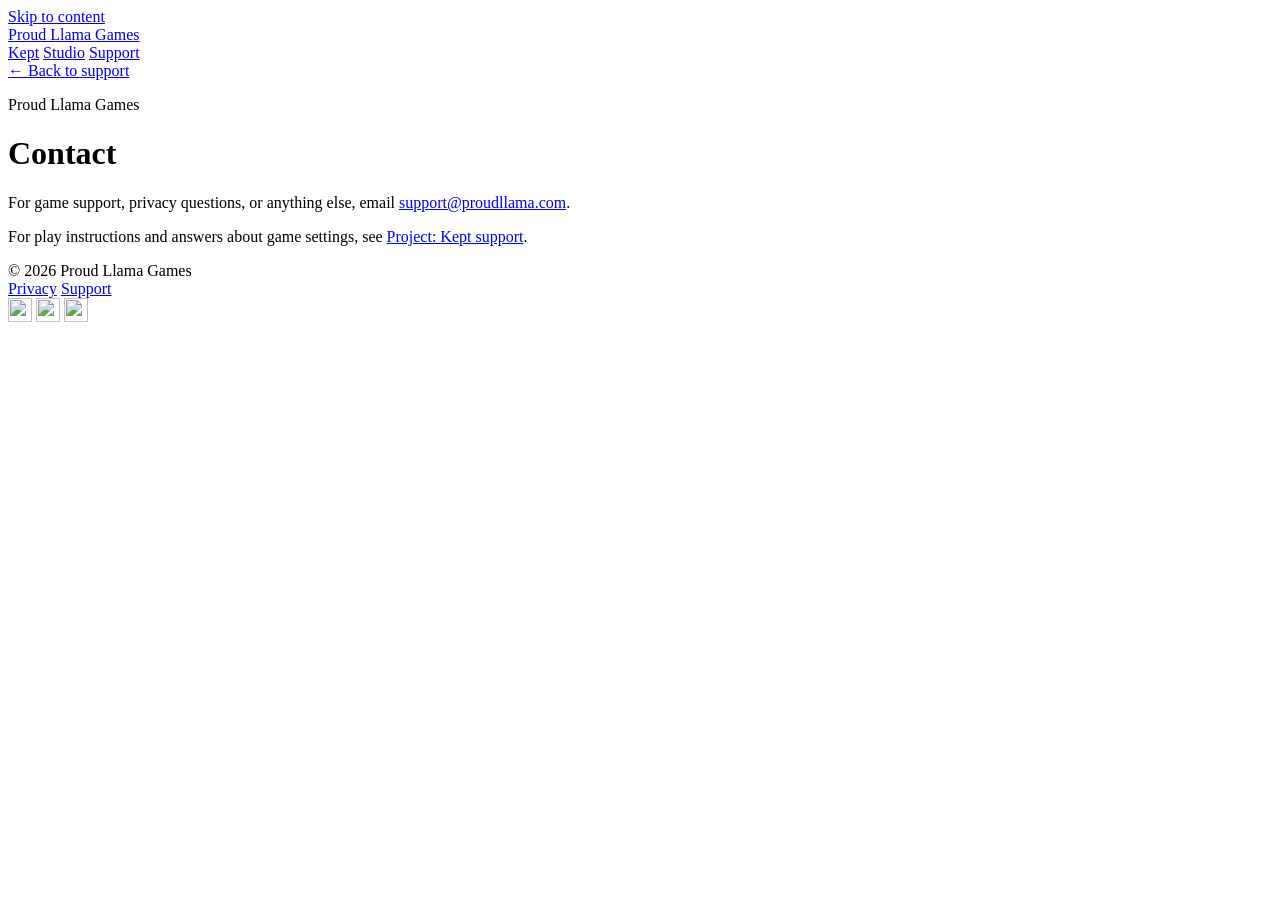
==== docs/contact/index.html @ d93e9f6e "Rename studio to Proud Llama Games" ====
<!doctype html>
<html lang="en">
<head>
  <meta charset="utf-8">
  <meta name="viewport" content="width=device-width, initial-scale=1">
  <meta name="description" content="Contact Proud Llama Games for support and general questions.">
  <title>Contact — Proud Llama Games</title>
  <link rel="icon" type="image/svg+xml" href="../assets/favicon.svg">
  <link rel="stylesheet" href="../styles.css?v=kept-postcard-2">
</head>
<body>
  <a class="skip-link" href="#main">Skip to content</a>
  <header class="site-header">
    <a class="brand" href="../index.html">Proud Llama Games</a>
    <nav class="nav" aria-label="Primary navigation">
      <a href="../kept/index.html">Kept</a>
      <a href="../studio/index.html">Studio</a>
      <a href="../support/index.html">Support</a>
    </nav>
  </header>
  <main id="main" class="utility-page">
    <a class="back" href="../support/index.html">← Back to support</a>
    <p class="eyebrow">Proud Llama Games</p>
    <h1>Contact</h1>
    <p>For game support, privacy questions, or anything else, email <a href="mailto:support@proudllama.com">support@proudllama.com</a>.</p>
    <p>For play instructions and answers about game settings, see <a href="../kept/support/index.html">Project: Kept support</a>.</p>
  </main>
  <footer class="site-footer">
    <span>© 2026 Proud Llama Games</span>
    <div class="footer-links"><nav class="footer-nav" aria-label="Footer navigation">
      <a href="../privacy/index.html">Privacy</a>
      <a href="../support/index.html">Support</a>
    </nav>
    <nav class="social-links" aria-label="Follow us on social media">
      <a href="https://www.instagram.com/doubtfulgames/" aria-label="Proud Llama Games on Instagram" title="Instagram"><img src="../assets/social/instagram.svg" width="24" height="24" alt=""></a>
      <a href="https://bsky.app/profile/doubtfulgames.bsky.social" aria-label="Proud Llama Games on Bluesky" title="Bluesky"><img src="../assets/social/bluesky.svg" width="24" height="24" alt=""></a>
      <a href="https://www.reddit.com/r/ProjectKept/" aria-label="Project: Kept community on Reddit" title="Reddit"><img src="../assets/social/reddit.svg" width="24" height="24" alt=""></a>
    </nav></div>
  </footer>
</body>
</html>
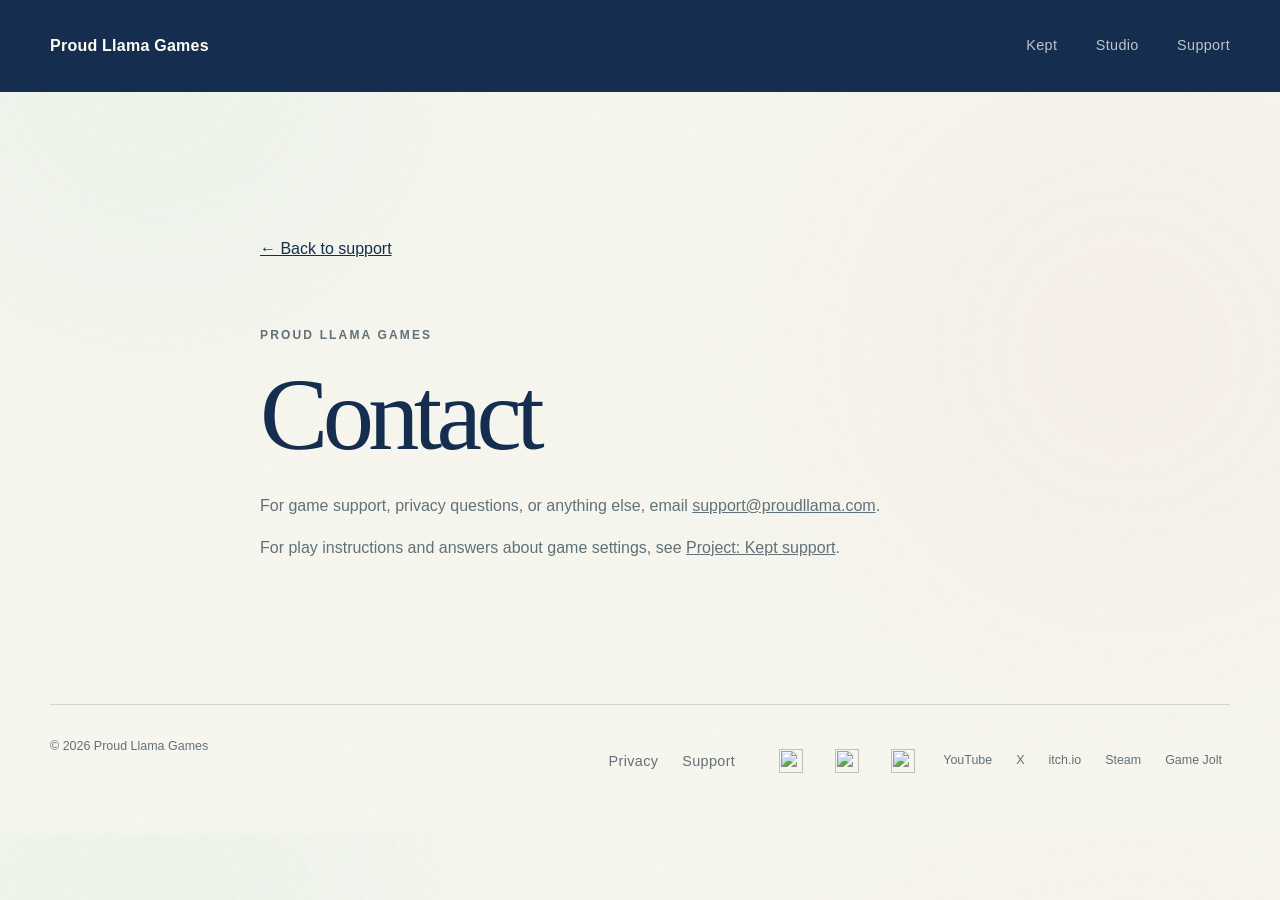
==== commit ca3cac57: "Update Proud Llama Games social links" ====
--- a/docs/contact/index.html
+++ b/docs/contact/index.html
@@ -32,9 +32,14 @@
       <a href="../support/index.html">Support</a>
     </nav>
     <nav class="social-links" aria-label="Follow us on social media">
-      <a href="https://www.instagram.com/doubtfulgames/" aria-label="Proud Llama Games on Instagram" title="Instagram"><img src="../assets/social/instagram.svg" width="24" height="24" alt=""></a>
-      <a href="https://bsky.app/profile/doubtfulgames.bsky.social" aria-label="Proud Llama Games on Bluesky" title="Bluesky"><img src="../assets/social/bluesky.svg" width="24" height="24" alt=""></a>
+      <a href="https://www.instagram.com/proudllamagames/" aria-label="Proud Llama Games on Instagram" title="Instagram"><img src="../assets/social/instagram.svg" width="24" height="24" alt=""></a>
+      <a href="https://bsky.app/profile/proudllamagames.bsky.social" aria-label="Proud Llama Games on Bluesky" title="Bluesky"><img src="../assets/social/bluesky.svg" width="24" height="24" alt=""></a>
       <a href="https://www.reddit.com/r/ProjectKept/" aria-label="Project: Kept community on Reddit" title="Reddit"><img src="../assets/social/reddit.svg" width="24" height="24" alt=""></a>
+      <a class="social-text" href="https://www.youtube.com/@proudllamagames" aria-label="Proud Llama Games on YouTube">YouTube</a>
+      <a class="social-text" href="https://x.com/proudllamagames" aria-label="Proud Llama Games on X">X</a>
+      <a class="social-text" href="https://proudllama.itch.io" aria-label="Proud Llama Games on itch.io">itch.io</a>
+      <a class="social-text" href="https://steamcommunity.com/id/proudllama/" aria-label="Proud Llama Games on Steam">Steam</a>
+      <a class="social-text" href="https://gamejolt.com/@proudllama" aria-label="Proud Llama Games on Game Jolt">Game Jolt</a>
     </nav></div>
   </footer>
 </body>
--- a/docs/styles.css
+++ b/docs/styles.css
@@ -0,0 +1,593 @@
+:root {
+  --paper: #f6f6ee;
+  --paper-bright: #fffef7;
+  --ink: #152d4f;
+  --ink-soft: #617177;
+  --rule: rgba(21, 45, 79, 0.16);
+  --mint: #70ceb0;
+  --coral: #ef7e7a;
+  --ochre: #e6a137;
+  --sky: #73a8de;
+  --shadow: rgba(44, 63, 67, 0.12);
+  --page: min(1180px, calc(100vw - 48px));
+}
+
+* { box-sizing: border-box; }
+
+html { scroll-behavior: smooth; }
+
+body {
+  margin: 0;
+  color: var(--ink);
+  background:
+    radial-gradient(circle at 12% 8%, rgba(112, 206, 176, 0.08), transparent 23rem),
+    radial-gradient(circle at 88% 42%, rgba(239, 126, 122, 0.06), transparent 28rem),
+    var(--paper);
+  font-family: "Avenir Next", Avenir, "Segoe UI", sans-serif;
+  font-size: 1rem;
+  line-height: 1.6;
+  -webkit-font-smoothing: antialiased;
+}
+
+body::before {
+  content: "";
+  position: fixed;
+  inset: 0;
+  pointer-events: none;
+  opacity: 0.23;
+  background-image: url("data:image/svg+xml,%3Csvg viewBox='0 0 180 180' xmlns='http://www.w3.org/2000/svg'%3E%3Cfilter id='n'%3E%3CfeTurbulence type='fractalNoise' baseFrequency='.85' numOctaves='2' stitchTiles='stitch'/%3E%3C/filter%3E%3Crect width='100%25' height='100%25' filter='url(%23n)' opacity='.045'/%3E%3C/svg%3E");
+  z-index: 20;
+}
+
+a { color: inherit; }
+
+img { display: block; max-width: 100%; }
+
+.skip-link {
+  position: fixed;
+  top: 1rem;
+  left: 1rem;
+  z-index: 30;
+  padding: .65rem 1rem;
+  background: var(--ink);
+  color: white;
+  transform: translateY(-180%);
+}
+
+.skip-link:focus { transform: translateY(0); }
+
+.site-header {
+  width: var(--page);
+  margin: 0 auto;
+  min-height: 92px;
+  display: flex;
+  align-items: center;
+  justify-content: space-between;
+  background: var(--ink);
+  box-shadow: 0 0 0 100vmax var(--ink);
+  clip-path: inset(0 -100vmax);
+}
+
+.brand {
+  color: var(--paper-bright);
+  text-decoration: none;
+  font-weight: 650;
+  letter-spacing: .015em;
+}
+
+.nav { display: flex; align-items: center; gap: clamp(1.2rem, 3vw, 2.8rem); }
+
+.nav a, .footer-nav a {
+  color: var(--ink-soft);
+  text-decoration: none;
+  font-size: .9rem;
+  letter-spacing: .025em;
+  transition: color 160ms ease;
+}
+
+.nav a { position: relative; }
+
+.site-header .nav a { color: rgba(255, 254, 247, .72); }
+.site-header .nav a:hover,
+.site-header .nav a:focus-visible,
+.site-header .nav a[aria-current] { color: var(--paper-bright); }
+
+.nav a::after {
+  content: "";
+  position: absolute;
+  width: 5px;
+  height: 5px;
+  left: 50%;
+  bottom: -.55rem;
+  border-radius: 50%;
+  background: var(--coral);
+  opacity: 0;
+  transform: translateX(-50%) scale(.4);
+  transition: opacity 160ms ease, transform 160ms ease;
+}
+
+.nav a:nth-child(1)::after { background: var(--coral); }
+.nav a:nth-child(2)::after { background: var(--mint); }
+.nav a:nth-child(3)::after { background: var(--ochre); }
+
+.nav a:hover, .nav a:focus-visible, .footer-nav a:hover, .footer-nav a:focus-visible { color: var(--ink); }
+.nav a:hover::after, .nav a:focus-visible::after, .nav a[aria-current]::after {
+  opacity: 1;
+  transform: translateX(-50%) scale(1);
+}
+
+main { overflow: hidden; }
+
+.hero {
+  width: var(--page);
+  min-height: calc(100svh - 92px);
+  margin: 0 auto;
+  padding: clamp(5rem, 11vw, 9rem) 0 5rem;
+  display: grid;
+  grid-template-columns: minmax(0, 1fr) minmax(260px, .72fr);
+  gap: clamp(3rem, 8vw, 8rem);
+  align-items: center;
+}
+
+.eyebrow {
+  margin: 0 0 1.5rem;
+  color: var(--ink-soft);
+  font-size: .75rem;
+  font-weight: 700;
+  letter-spacing: .18em;
+  text-transform: uppercase;
+}
+
+h1, h2, p { margin-top: 0; }
+
+h1 {
+  max-width: 780px;
+  margin-bottom: 2rem;
+  font-family: Iowan Old Style, Baskerville, "Times New Roman", serif;
+  font-size: clamp(3.35rem, 8.6vw, 8rem);
+  font-weight: 400;
+  line-height: .9;
+  letter-spacing: -.055em;
+}
+
+h1 span { display: block; margin-left: .42em; font-style: italic; }
+
+.lede {
+  max-width: 660px;
+  margin-bottom: 2.2rem;
+  font-family: Iowan Old Style, Baskerville, "Times New Roman", serif;
+  font-size: clamp(1.4rem, 2.5vw, 2.05rem);
+  line-height: 1.42;
+}
+
+.text-link {
+  display: inline-flex;
+  align-items: center;
+  gap: .75rem;
+  text-decoration: none;
+  font-size: .84rem;
+  font-weight: 700;
+  letter-spacing: .12em;
+  text-transform: uppercase;
+}
+
+.text-link::after { content: "\2193"; color: var(--coral); font-size: 1.15rem; transition: transform 160ms ease; }
+.text-link:hover::after, .text-link:focus-visible::after { transform: translateY(.2rem); }
+.text-link-right::after { content: "\2192"; }
+.text-link-right:hover::after, .text-link-right:focus-visible::after { transform: translateX(.25rem); }
+
+.kept-object {
+  position: relative;
+  min-height: 450px;
+  display: grid;
+  place-items: center;
+}
+
+.box-image {
+  width: min(100%, 430px);
+  filter: drop-shadow(0 28px 24px rgba(38, 28, 20, .16));
+}
+
+.kept-object::before, .kept-object::after {
+  content: "";
+  position: absolute;
+  border-radius: 50%;
+  z-index: -1;
+}
+
+.kept-object::before { width: 92px; height: 92px; top: 8%; right: 2%; background: var(--mint); }
+.kept-object::after { width: 44px; height: 44px; bottom: 14%; left: 2%; background: var(--coral); }
+
+.game-section { padding: clamp(5.5rem, 12vw, 11rem) 0; background: var(--paper-bright); }
+
+.section-grid {
+  width: var(--page);
+  margin: 0 auto;
+  display: grid;
+  grid-template-columns: minmax(0, .38fr) minmax(0, 1fr);
+  gap: clamp(3rem, 8vw, 8rem);
+}
+
+.section-number { color: var(--coral); font-size: .78rem; font-weight: 700; letter-spacing: .12em; }
+
+h2 {
+  margin-bottom: 1.5rem;
+  font-family: Iowan Old Style, Baskerville, "Times New Roman", serif;
+  font-size: clamp(2.4rem, 5vw, 4.8rem);
+  font-weight: 400;
+  line-height: 1.05;
+  letter-spacing: -.035em;
+}
+
+.section-intro { max-width: 620px; color: var(--ink-soft); font-size: 1.08rem; }
+
+.media-stage {
+  position: relative;
+  margin-top: 4rem;
+  padding: clamp(1rem, 2vw, 1.6rem);
+  background: #d8f1ed;
+  box-shadow: 0 22px 60px var(--shadow);
+}
+
+.media-stage > img { width: 100%; max-height: 720px; object-fit: cover; object-position: center; }
+
+.media-label {
+  position: absolute;
+  top: 2rem;
+  left: 2rem;
+  padding: .55rem .8rem;
+  background: rgba(255, 254, 247, .92);
+  font-size: .7rem;
+  font-weight: 700;
+  letter-spacing: .13em;
+  text-transform: uppercase;
+}
+
+.image-pair {
+  margin-top: 1.5rem;
+  display: grid;
+  grid-template-columns: 1fr .72fr;
+  gap: 1.5rem;
+  align-items: start;
+}
+
+.image-pair figure { margin: 0; }
+.image-pair figure:last-child { padding-top: 5rem; }
+.image-pair img { width: 100%; background: var(--paper); }
+
+figcaption {
+  padding-top: .8rem;
+  color: var(--ink-soft);
+  font-size: .76rem;
+  letter-spacing: .055em;
+}
+
+.studio-section { width: var(--page); margin: 0 auto; padding: clamp(7rem, 15vw, 13rem) 0; }
+
+.studio-copy { max-width: 850px; }
+.studio-copy h2 { font-size: clamp(2.5rem, 6.5vw, 6.2rem); }
+.studio-copy p { max-width: 620px; color: var(--ink-soft); font-size: 1.1rem; }
+
+.support-strip { border-top: 1px solid var(--rule); }
+
+.support-inner {
+  width: var(--page);
+  margin: 0 auto;
+  padding: 4rem 0;
+  display: flex;
+  align-items: center;
+  justify-content: space-between;
+  gap: 2rem;
+}
+
+.support-inner h2 { margin: 0; font-size: clamp(2rem, 4vw, 3.5rem); }
+.support-links { display: flex; flex-wrap: wrap; gap: .8rem; }
+
+.button {
+  display: inline-flex;
+  align-items: center;
+  justify-content: center;
+  min-height: 44px;
+  padding: .65rem 1rem;
+  border: 1px solid var(--rule);
+  background: rgba(255,255,255,.3);
+  color: var(--ink);
+  text-decoration: none;
+  font-size: .82rem;
+  font-weight: 650;
+  transition: background 160ms ease, border-color 160ms ease, transform 160ms ease;
+}
+
+.button:hover, .button:focus-visible { background: white; border-color: var(--sky); transform: translateY(-2px); }
+
+.site-footer {
+  width: var(--page);
+  margin: 0 auto;
+  padding: 2rem 0 3rem;
+  border-top: 1px solid var(--rule);
+  display: flex;
+  justify-content: space-between;
+  gap: 2rem;
+  color: var(--ink-soft);
+  font-size: .78rem;
+}
+
+.footer-links { display: flex; flex-wrap: wrap; align-items: center; gap: 1rem 2rem; }
+.footer-nav { display: flex; flex-wrap: wrap; gap: 1.5rem; }
+.social-links { display: flex; flex-wrap: wrap; align-items: center; gap: .5rem; }
+.social-links a {
+  display: inline-flex;
+  align-items: center;
+  justify-content: center;
+  width: 48px;
+  height: 48px;
+  border-radius: 50%;
+  transition: background 160ms ease;
+}
+.social-links a:hover, .social-links a:focus-visible { background: rgba(21, 45, 79, .06); }
+.social-links img { width: 24px; height: 24px; object-fit: contain; }
+.social-links .social-text { width: auto; padding: 0 .5rem; border-radius: .5rem; text-decoration: none; }
+
+.utility-page { width: min(760px, calc(100vw - 48px)); margin: 0 auto; padding: clamp(5rem, 12vw, 9rem) 0 8rem; }
+.utility-page h1 { font-size: clamp(3.2rem, 8vw, 6.5rem); }
+.utility-page h2 { margin-top: 3rem; font-size: 1.7rem; }
+.utility-page h3 { margin: 2rem 0 .65rem; font-size: 1rem; }
+.utility-page p, .utility-page li { color: var(--ink-soft); }
+.utility-page .back { margin-bottom: 4rem; display: inline-block; }
+
+.license-notice { margin: 1.5rem 0; border: 1px solid var(--rule); background: rgba(255, 255, 255, .28); }
+.license-notice summary { padding: 1rem 1.2rem; cursor: pointer; color: var(--ink); font-weight: 650; }
+.license-notice pre { max-height: 34rem; margin: 0; padding: 1.2rem; overflow: auto; border-top: 1px solid var(--rule); color: var(--ink-soft); background: var(--paper-bright); font: .78rem/1.55 ui-monospace, SFMono-Regular, Menlo, Consolas, monospace; white-space: pre-wrap; }
+.credit-list { padding-left: 1.25rem; }
+.credit-list li + li { margin-top: .7rem; }
+.credits-note { margin-top: 3rem; padding-top: 1.5rem; border-top: 1px solid var(--rule); font-size: .85rem; }
+
+.page-shell { width: var(--page); min-height: calc(100svh - 92px); margin: 0 auto; }
+
+.page-intro { max-width: 900px; padding: clamp(5rem, 11vw, 9rem) 0 clamp(5rem, 10vw, 8rem); }
+.page-intro .lede { max-width: 720px; }
+
+.game-page {
+  --kept-teal: #103f4b;
+  --kept-brass: #ae8954;
+}
+
+.kept-hero {
+  --notebook-margin: clamp(.65rem, 2vw, 1.5rem);
+  --notebook-rule: 28px;
+  display: grid;
+  grid-template-columns: minmax(0, 1.55fr) minmax(0, 1fr);
+  gap: clamp(1.5rem, 4vw, 4rem);
+  align-items: center;
+  margin-block: clamp(1rem, 3vw, 2.5rem);
+  padding: clamp(1.5rem, 4vw, 3.5rem) clamp(1.5rem, 4.5vw, 4rem);
+  border: 1px solid #d9cbb2;
+  border-radius: 4px;
+  background:
+    linear-gradient(#b4706255, #b4706255) var(--notebook-margin) 0 / 1px 100% no-repeat,
+    repeating-linear-gradient(to bottom, transparent 0 calc(var(--notebook-rule) - 1px), #63868b30 calc(var(--notebook-rule) - 1px) var(--notebook-rule)),
+    linear-gradient(110deg, #faf2e1, #eee1c9);
+}
+
+.kept-postcard { margin: 0; }
+.kept-postcard img { width: 100%; height: auto; }
+.kept-hero .lede { margin-bottom: 1rem; line-height: 1.22; }
+.kept-checklist {
+  margin: 0 0 1.65rem;
+  padding: 0;
+  list-style: none;
+  color: var(--kept-teal);
+  font-family: "Bradley Hand", "Segoe Print", Georgia, serif;
+  font-size: clamp(1rem, 2.3vw, 1.25rem);
+  font-style: italic;
+  line-height: var(--notebook-rule);
+}
+
+.kept-checklist li { display: grid; grid-template-columns: auto minmax(0, 1fr); gap: .4em; }
+.kept-checklist img { width: max(17px, 1em); height: auto; margin-top: 4px; }
+.game-actions { display: flex; flex-wrap: wrap; align-items: center; gap: .8rem; }
+.app-store-badge img { display: block; width: auto; height: 44px; }
+.kept-watch { gap: .5rem; }
+.kept-watch span { color: var(--kept-teal); font-size: .68rem; }
+
+.kept-gameplay {
+  display: grid;
+  grid-template-columns: minmax(0, 1fr) minmax(0, .8fr);
+  gap: clamp(2rem, 6vw, 5rem);
+  align-items: center;
+  padding: clamp(2rem, 6vw, 4.5rem);
+  border: 1px solid #2a6170;
+  border-radius: 4px;
+  background: radial-gradient(ellipse at 85% 35%, #1a5864, transparent 65%), var(--kept-teal);
+  color: var(--paper-bright);
+  scroll-margin-top: 1rem;
+}
+
+.kept-gameplay .eyebrow { margin-bottom: 1rem; color: #efcd8b; }
+.kept-gameplay h2 { max-width: 13ch; margin-bottom: 1.2rem; text-wrap: balance; }
+.kept-gameplay-copy p:last-child { max-width: 38ch; margin-bottom: 0; color: #dfebeb; }
+.kept-video {
+  position: relative;
+  justify-self: center;
+  width: min(100%, 13rem);
+  border: 1px solid var(--kept-brass);
+  border-radius: 6px;
+  background: #0d2933;
+  box-shadow: 0 12px 30px rgba(0, 0, 0, .25);
+}
+
+.kept-video video {
+  display: block;
+  width: 100%;
+  aspect-ratio: 416 / 900;
+  border-radius: 5px;
+  object-fit: contain;
+}
+
+.kept-video-play {
+  position: absolute;
+  inset: 50% auto auto 50%;
+  transform: translate(-50%, -50%);
+  width: 56px;
+  height: 56px;
+  padding: 0 0 0 3px;
+  border: 1px solid #efcd8b;
+  border-radius: 50%;
+  background: var(--kept-teal);
+  color: var(--paper-bright);
+  font: inherit;
+  cursor: pointer;
+}
+
+.kept-video-play:hover { background: var(--ink); }
+.kept-features { padding: clamp(1.75rem, 4vw, 3rem) 0 clamp(3rem, 7vw, 6rem); border-top: 1px solid var(--kept-brass); }
+.kept-features-intro { max-width: 41rem; margin-bottom: 1.75rem; }
+.kept-features-intro h2, .kept-community h2 { margin-bottom: .7rem; color: var(--kept-teal); }
+.kept-features-intro p, .kept-community p { margin-bottom: 0; color: var(--ink-soft); }
+.kept-gallery-controls { display: none; }
+.kept-feature-grid { display: grid; grid-template-columns: repeat(4, minmax(0, 1fr)); gap: clamp(.85rem, 2.2vw, 1.65rem); }
+.kept-screenshot { display: block; border-radius: 5px; box-shadow: 0 8px 20px var(--shadow); }
+.kept-screenshot img { width: 100%; height: auto; border-radius: inherit; }
+.kept-community {
+  display: flex;
+  flex-wrap: wrap;
+  align-items: center;
+  justify-content: space-between;
+  gap: 1.5rem;
+  padding: clamp(1.5rem, 4vw, 3rem);
+  margin-block: clamp(3rem, 7vw, 6rem);
+  border-top: 1px solid var(--kept-brass);
+  background: #f0e9d8;
+}
+
+.kept-community h2 { font-size: clamp(2rem, 4vw, 3rem); }
+.kept-community p { max-width: 52ch; }
+.kept-community p + p { margin-top: .75rem; }
+
+.screenshot-dialog { max-width: calc(100vw - 24px); max-height: calc(100svh - 24px); padding: 1rem; border: 1px solid var(--rule); background: var(--paper); }
+.screenshot-dialog::backdrop { background: rgba(10, 23, 40, .8); }
+.screenshot-dialog img { margin: .75rem auto 0; width: auto; height: auto; max-height: calc(100svh - 110px); object-fit: contain; }
+.dialog-close { display: flex; margin-left: auto; cursor: pointer; }
+body:has(.screenshot-dialog[open]) { overflow: hidden; }
+.notebook-figure img { box-shadow: 0 22px 60px var(--shadow); }
+
+.studio-page { padding: clamp(3rem, 7vw, 6rem) 0; }
+.studio-intro { position: relative; padding: 1.5rem 0 clamp(3rem, 8vw, 6rem); }
+.studio-feature {
+  display: grid;
+  grid-template-columns: minmax(0, .75fr) minmax(0, 1fr);
+  align-items: center;
+  gap: clamp(1.5rem, 6vw, 4rem);
+  padding-top: 1.5rem;
+  border-top: 1px solid var(--rule);
+}
+.studio-feature .eyebrow, .studio-feature h2 { margin-bottom: .7rem; }
+.studio-feature p { color: var(--ink-soft); }
+.studio-feature img { width: 100%; height: auto; border-radius: 4px; }
+.studio-page .studio-copy { position: relative; z-index: 1; }
+.studio-page .studio-copy h1 { max-width: 980px; font-size: clamp(3.5rem, 7.5vw, 7.5rem); }
+.studio-page .studio-copy p { max-width: 620px; color: var(--ink-soft); font-size: 1.1rem; }
+
+.studio-dots i { position: absolute; display: block; border-radius: 50%; }
+.studio-dots i:nth-child(1) { width: clamp(8rem, 17vw, 15rem); aspect-ratio: 1; right: 4%; top: 14%; background: var(--mint); }
+.studio-dots i:nth-child(2) { width: clamp(4rem, 9vw, 8rem); aspect-ratio: 1; right: 26%; bottom: 16%; background: var(--coral); }
+.studio-dots i:nth-child(3) { width: clamp(2rem, 4vw, 3.5rem); aspect-ratio: 1; right: 1%; bottom: 12%; background: var(--ochre); }
+.studio-dots i:nth-child(4) { width: clamp(1rem, 2vw, 2rem); aspect-ratio: 1; right: 31%; top: 13%; background: var(--sky); }
+
+.support-page { padding-bottom: clamp(6rem, 12vw, 10rem); }
+.kept-support { padding-block: clamp(2.5rem, 6vw, 5rem); }
+.kept-support .back { margin-bottom: 1.75rem; }
+.kept-support h1 { margin-bottom: 1rem; }
+.kept-support h2[id] { scroll-margin-top: 1.5rem; }
+.kept-support li + li { margin-top: .6rem; }
+.support-control-icon { display: inline-block; margin-right: .25em; vertical-align: -.23em; }
+.kept-support-contact { margin-top: 3rem; padding: 1.25rem; border: 1px solid var(--rule); background: #edf1e7; }
+.kept-support-contact h2 { margin: 0 0 .75rem; }
+.kept-support-contact p { margin-bottom: 0; overflow-wrap: anywhere; }
+.support-page .compact-intro { padding: clamp(2.5rem, 6vw, 5rem) 0 1.5rem; }
+.compact-intro h1 { margin-bottom: .65rem; font-size: clamp(3.2rem, 6vw, 5.5rem); }
+.compact-intro p { margin-bottom: 0; color: var(--ink-soft); }
+.support-directory { border-top: 1px solid var(--rule); }
+.support-directory a {
+  display: grid;
+  grid-template-columns: auto 1fr auto;
+  align-items: center;
+  gap: clamp(1rem, 3vw, 2rem);
+  padding: clamp(1.4rem, 3vw, 2.3rem) clamp(.75rem, 2vw, 1.5rem);
+  border-bottom: 1px solid var(--rule);
+  text-decoration: none;
+}
+.support-directory .support-featured { background: #edf1e7; }
+.support-directory a:hover, .support-directory a:focus-visible { background: var(--paper-bright); }
+.support-directory strong { display: block; font-family: Iowan Old Style, Baskerville, "Times New Roman", serif; font-size: clamp(1.45rem, 3vw, 2.4rem); font-weight: 400; }
+.support-directory small { display: block; color: var(--ink-soft); font-size: .9rem; }
+.support-directory b { font-size: 1.3rem; font-weight: 400; transition: transform 160ms ease; }
+.support-directory a:hover b, .support-directory a:focus-visible b { transform: translateX(.2rem); }
+.support-dot { display: block; width: clamp(3rem, 6vw, 5.5rem); aspect-ratio: 1; border-radius: 50%; box-shadow: inset 0 -4px 0 rgba(21,45,79,.08); }
+.support-dot.coral { background: var(--coral); }
+.support-dot.mint { background: var(--mint); }
+.support-dot.ochre { background: var(--ochre); }
+
+:focus-visible { outline: 2px solid var(--ochre); outline-offset: 4px; }
+
+@media (max-width: 760px) {
+  :root { --page: min(100% - 32px, 1180px); }
+  .site-header { min-height: 76px; gap: .75rem; }
+  .brand { font-size: .9rem; }
+  .nav { gap: clamp(.55rem, 3vw, 1rem); }
+  .nav a { font-size: .8rem; }
+  .hero { min-height: auto; grid-template-columns: 1fr; padding-top: 5rem; }
+  .kept-object { min-height: 300px; }
+  .box-image { width: min(88%, 350px); }
+  .section-grid { grid-template-columns: 1fr; gap: 1rem; }
+  .media-stage { margin-top: 2.5rem; }
+  .image-pair { grid-template-columns: 1fr; }
+  .image-pair figure:last-child { padding-top: 0; }
+  .support-inner, .site-footer { align-items: flex-start; flex-direction: column; }
+  .page-shell { min-height: calc(100svh - 76px); }
+  .page-intro { padding-top: 5rem; }
+  .kept-hero, .kept-gameplay, .studio-feature { grid-template-columns: 1fr; }
+  .kept-hero { padding: 1.15rem 1.1rem 1.5rem 1.4rem; gap: 1.25rem; }
+  .kept-postcard { width: min(100%, 34rem); justify-self: center; }
+  .kept-gameplay { gap: 1.4rem; }
+  .kept-video { width: min(100%, 11rem); }
+  .kept-gallery-controls:not([hidden]) {
+    display: flex;
+    align-items: center;
+    justify-content: space-between;
+    width: min(100%, 17rem);
+    margin: 0 auto .75rem;
+    color: var(--ink-soft);
+    font-size: .85rem;
+  }
+  .kept-gallery-controls button { min-width: 44px; padding: 0; font-size: 1rem; cursor: pointer; }
+  .kept-gallery-controls button[aria-disabled="true"] { opacity: .45; cursor: default; }
+  .kept-feature-grid {
+    grid-template-columns: none;
+    grid-auto-flow: column;
+    grid-auto-columns: 100%;
+    gap: 0;
+    width: min(100%, 17rem);
+    margin-inline: auto;
+    overflow-x: auto;
+    overscroll-behavior-x: contain;
+    scroll-snap-type: x mandatory;
+    scroll-behavior: smooth;
+  }
+  .kept-screenshot { box-shadow: none; scroll-snap-align: start; scroll-snap-stop: always; }
+  .kept-screenshot:focus-visible { outline-offset: -4px; }
+  .studio-feature { max-width: 36rem; }
+  .studio-dots i:nth-child(1) { width: 4rem; top: 0; right: 5%; }
+  .studio-dots i:nth-child(2) { width: 2rem; top: 2.75rem; right: 1%; }
+  .studio-dots i:nth-child(3) { width: 1rem; top: .5rem; right: 24%; }
+  .studio-dots i:nth-child(4) { width: .65rem; top: 1.7rem; right: 33%; }
+}
+
+@media (max-width: 460px) {
+  .kept-checklist { font-size: clamp(.9rem, 4.1vw, 1rem); }
+}
+
+@media (prefers-reduced-motion: reduce) {
+  html, .kept-feature-grid { scroll-behavior: auto; }
+  *, *::before, *::after { transition-duration: .01ms !important; }
+}
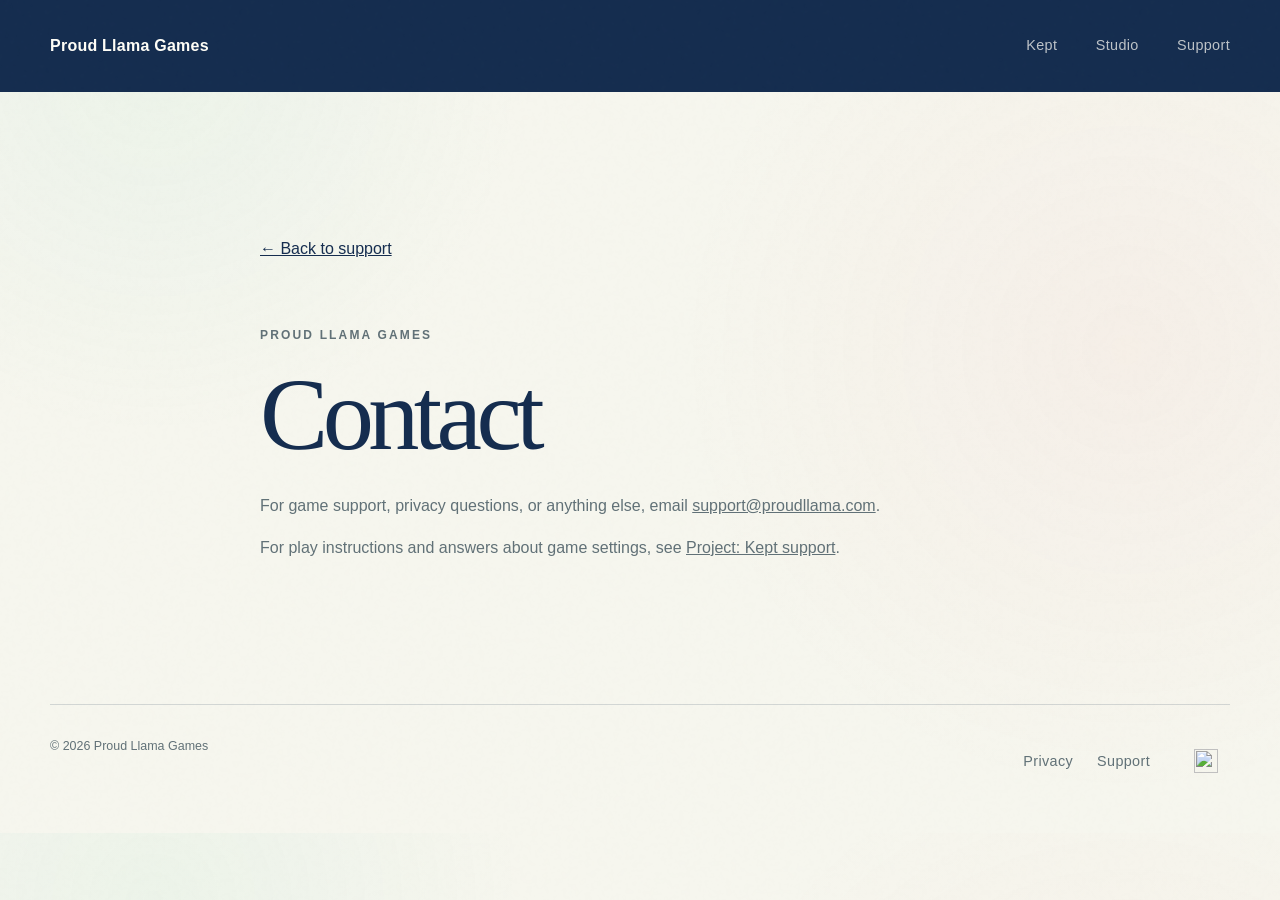
==== commit 04c1d2d4: "Keep only the Project Kept Reddit community link" ====
--- a/docs/contact/index.html
+++ b/docs/contact/index.html
@@ -31,15 +31,8 @@
       <a href="../privacy/index.html">Privacy</a>
       <a href="../support/index.html">Support</a>
     </nav>
-    <nav class="social-links" aria-label="Follow us on social media">
-      <a href="https://www.instagram.com/proudllamagames/" aria-label="Proud Llama Games on Instagram" title="Instagram"><img src="../assets/social/instagram.svg" width="24" height="24" alt=""></a>
-      <a href="https://bsky.app/profile/proudllamagames.bsky.social" aria-label="Proud Llama Games on Bluesky" title="Bluesky"><img src="../assets/social/bluesky.svg" width="24" height="24" alt=""></a>
+    <nav class="social-links" aria-label="Project: Kept community">
       <a href="https://www.reddit.com/r/ProjectKept/" aria-label="Project: Kept community on Reddit" title="Reddit"><img src="../assets/social/reddit.svg" width="24" height="24" alt=""></a>
-      <a class="social-text" href="https://www.youtube.com/@proudllamagames" aria-label="Proud Llama Games on YouTube">YouTube</a>
-      <a class="social-text" href="https://x.com/proudllamagames" aria-label="Proud Llama Games on X">X</a>
-      <a class="social-text" href="https://proudllama.itch.io" aria-label="Proud Llama Games on itch.io">itch.io</a>
-      <a class="social-text" href="https://steamcommunity.com/id/proudllama/" aria-label="Proud Llama Games on Steam">Steam</a>
-      <a class="social-text" href="https://gamejolt.com/@proudllama" aria-label="Proud Llama Games on Game Jolt">Game Jolt</a>
     </nav></div>
   </footer>
 </body>
--- a/docs/styles.css
+++ b/docs/styles.css
@@ -326,7 +326,6 @@
 }
 .social-links a:hover, .social-links a:focus-visible { background: rgba(21, 45, 79, .06); }
 .social-links img { width: 24px; height: 24px; object-fit: contain; }
-.social-links .social-text { width: auto; padding: 0 .5rem; border-radius: .5rem; text-decoration: none; }
 
 .utility-page { width: min(760px, calc(100vw - 48px)); margin: 0 auto; padding: clamp(5rem, 12vw, 9rem) 0 8rem; }
 .utility-page h1 { font-size: clamp(3.2rem, 8vw, 6.5rem); }
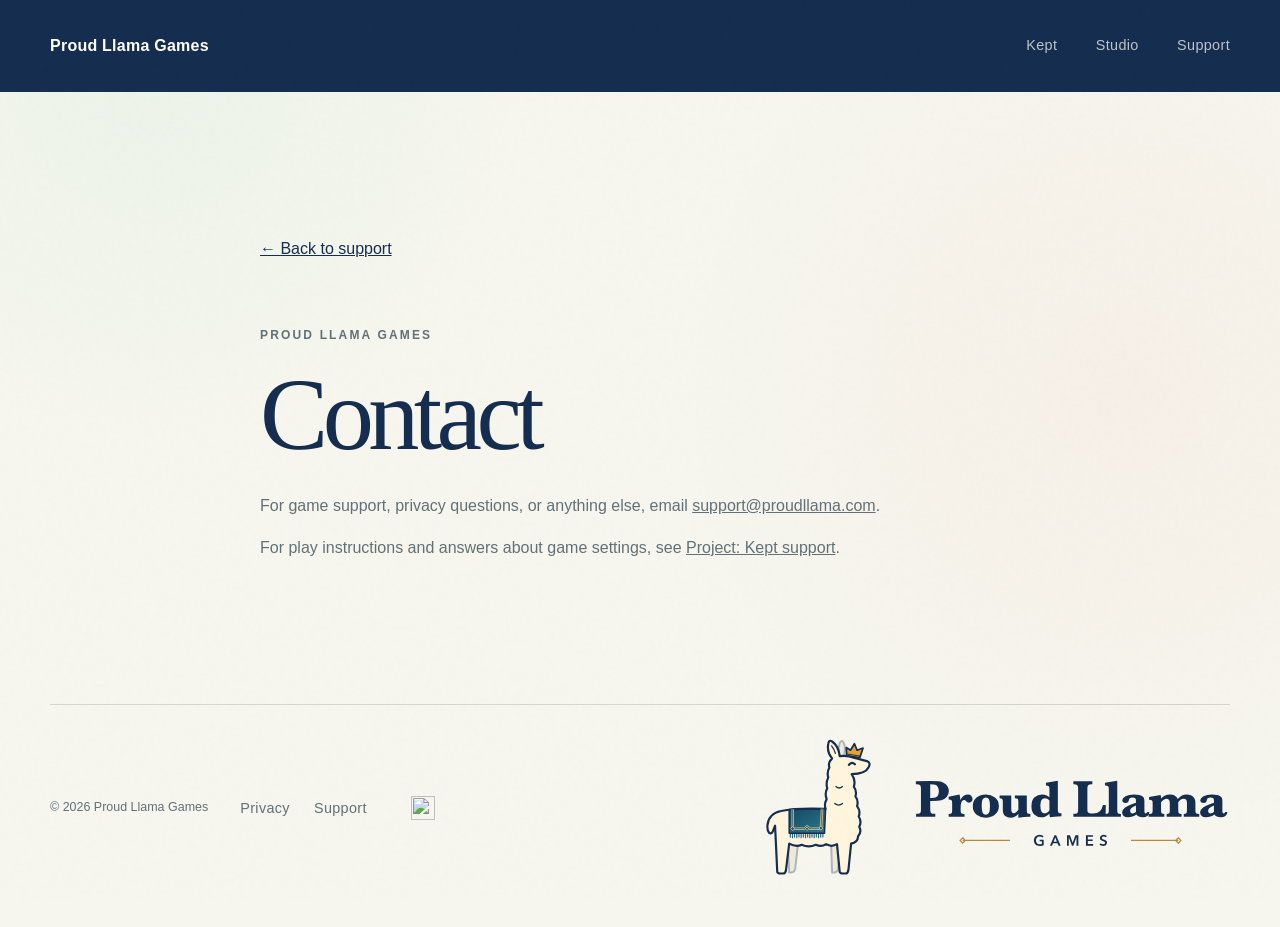
==== commit 40fede40: "add new logo with mascot" ====
--- a/docs/contact/index.html
+++ b/docs/contact/index.html
@@ -26,14 +26,21 @@
     <p>For play instructions and answers about game settings, see <a href="../kept/support/index.html">Project: Kept support</a>.</p>
   </main>
   <footer class="site-footer">
-    <span>© 2026 Proud Llama Games</span>
-    <div class="footer-links"><nav class="footer-nav" aria-label="Footer navigation">
-      <a href="../privacy/index.html">Privacy</a>
-      <a href="../support/index.html">Support</a>
-    </nav>
-    <nav class="social-links" aria-label="Project: Kept community">
-      <a href="https://www.reddit.com/r/ProjectKept/" aria-label="Project: Kept community on Reddit" title="Reddit"><img src="../assets/social/reddit.svg" width="24" height="24" alt=""></a>
-    </nav></div>
+    <div class="footer-info">
+      <span>© 2026 Proud Llama Games</span>
+      <div class="footer-links">
+        <nav class="footer-nav" aria-label="Footer navigation">
+          <a href="../privacy/index.html">Privacy</a>
+          <a href="../support/index.html">Support</a>
+        </nav>
+        <nav class="social-links" aria-label="Project: Kept community">
+          <a href="https://www.reddit.com/r/ProjectKept/" aria-label="Project: Kept community on Reddit" title="Reddit"><img src="../assets/social/reddit.svg" width="24" height="24" alt=""></a>
+        </nav>
+      </div>
+    </div>
+    <a class="footer-brand" href="../index.html" aria-label="Proud Llama Games home">
+      <img src="../assets/proud-llama-games.svg" width="534" height="162" alt="">
+    </a>
   </footer>
 </body>
 </html>
--- a/docs/styles.css
+++ b/docs/styles.css
@@ -306,12 +306,16 @@
   padding: 2rem 0 3rem;
   border-top: 1px solid var(--rule);
   display: flex;
+  align-items: center;
   justify-content: space-between;
   gap: 2rem;
   color: var(--ink-soft);
   font-size: .78rem;
 }
 
+.footer-info { display: flex; flex-wrap: wrap; align-items: center; gap: .5rem 2rem; }
+.footer-brand { display: block; flex-shrink: 0; width: min(468px, 44%); }
+.footer-brand img { width: 100%; height: auto; }
 .footer-links { display: flex; flex-wrap: wrap; align-items: center; gap: 1rem 2rem; }
 .footer-nav { display: flex; flex-wrap: wrap; gap: 1.5rem; }
 .social-links { display: flex; flex-wrap: wrap; align-items: center; gap: .5rem; }
@@ -543,6 +547,9 @@
   .image-pair { grid-template-columns: 1fr; }
   .image-pair figure:last-child { padding-top: 0; }
   .support-inner, .site-footer { align-items: flex-start; flex-direction: column; }
+  .site-footer { gap: .75rem; }
+  .footer-info { flex-direction: column; align-items: flex-start; gap: .25rem; }
+  .footer-brand { width: min(320px, 100%); }
   .page-shell { min-height: calc(100svh - 76px); }
   .page-intro { padding-top: 5rem; }
   .kept-hero, .kept-gameplay, .studio-feature { grid-template-columns: 1fr; }
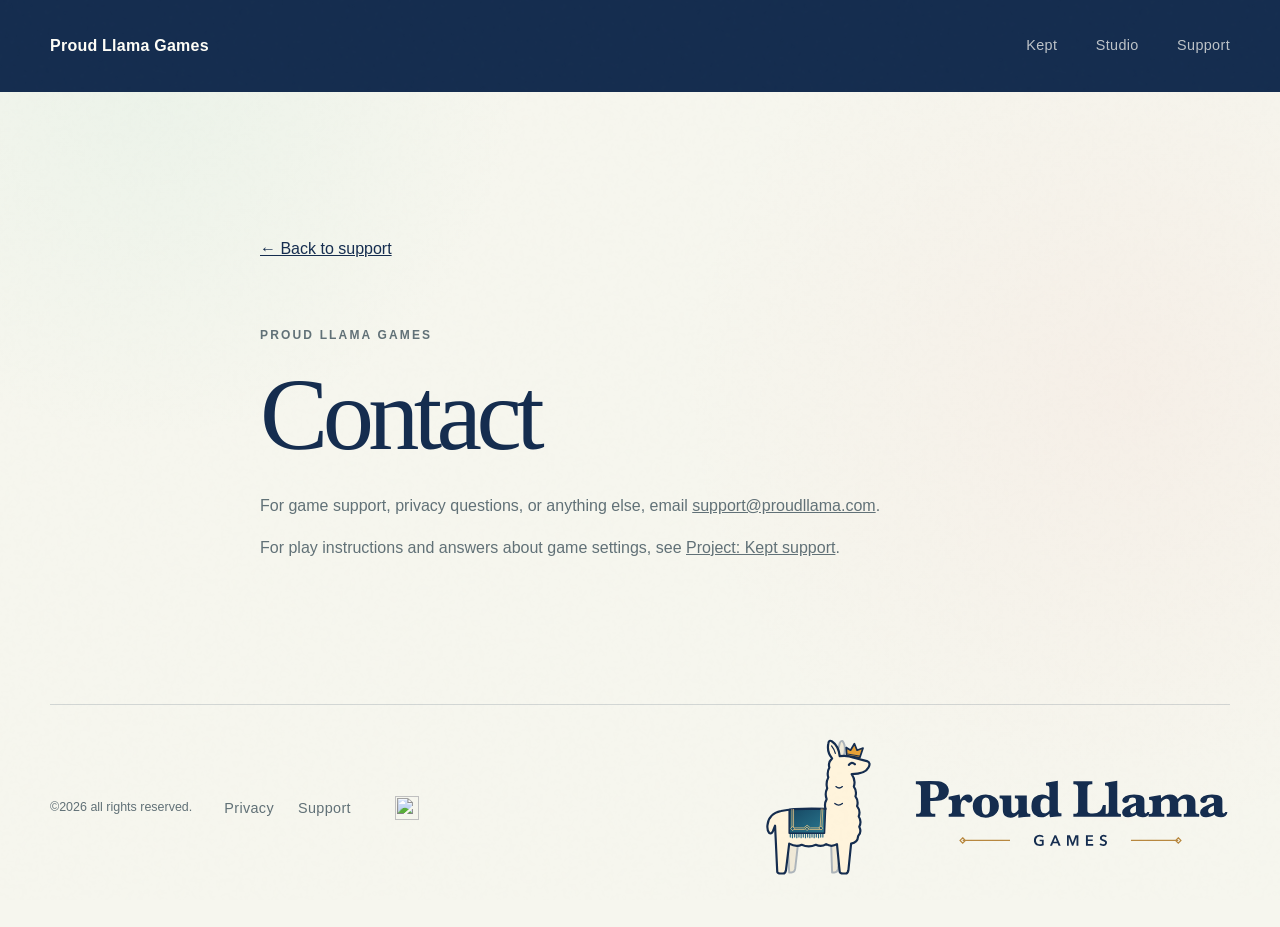
==== commit 290a281a: "update copyright notice" ====
--- a/docs/contact/index.html
+++ b/docs/contact/index.html
@@ -27,7 +27,7 @@
   </main>
   <footer class="site-footer">
     <div class="footer-info">
-      <span>© 2026 Proud Llama Games</span>
+      <span>©2026 all rights reserved. </span>
       <div class="footer-links">
         <nav class="footer-nav" aria-label="Footer navigation">
           <a href="../privacy/index.html">Privacy</a>
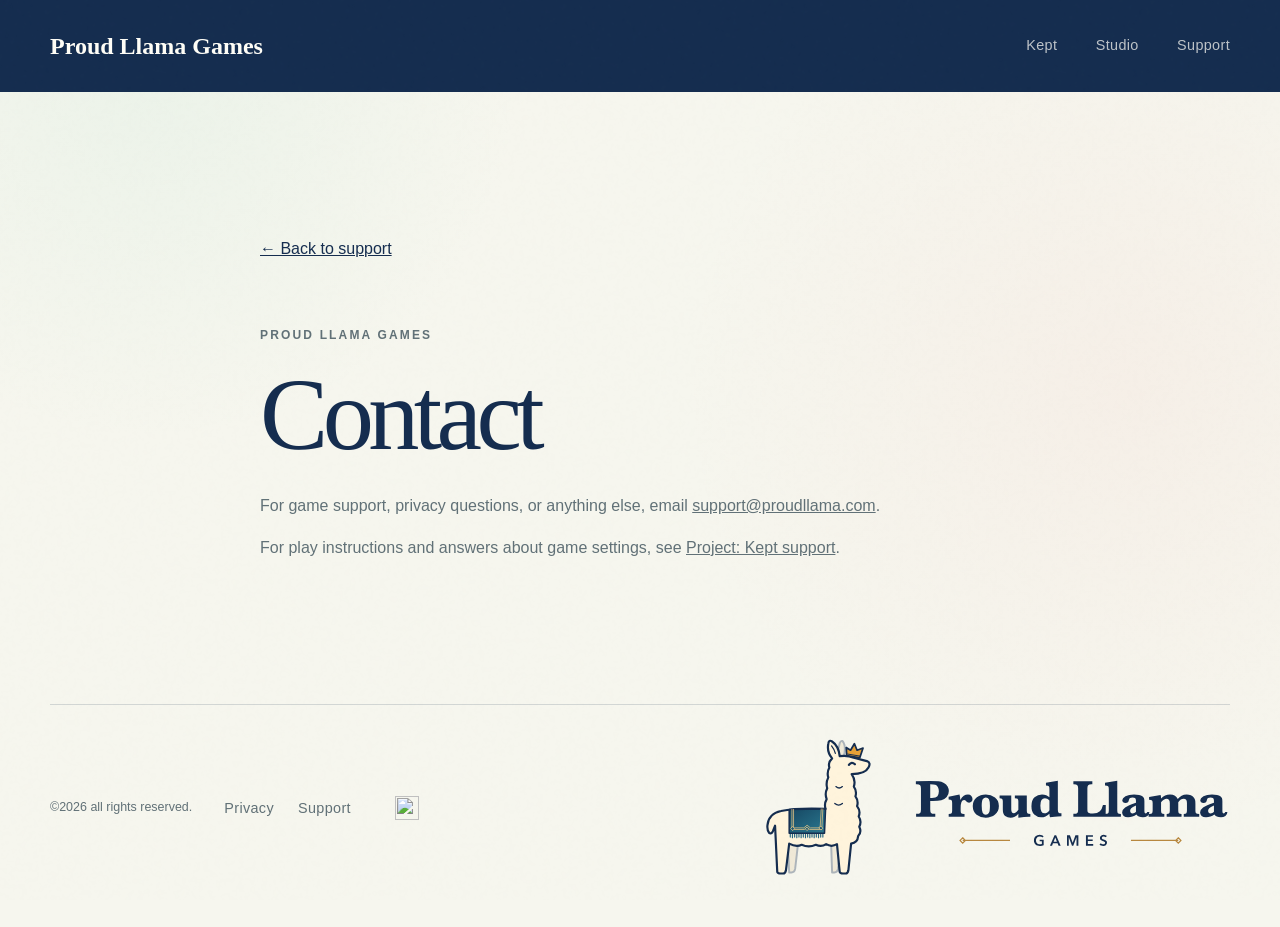
==== commit b04c1446: "Serve Project Kept directly from the homepage" ====
--- a/docs/contact/index.html
+++ b/docs/contact/index.html
@@ -13,7 +13,7 @@
   <header class="site-header">
     <a class="brand" href="../index.html">Proud Llama Games</a>
     <nav class="nav" aria-label="Primary navigation">
-      <a href="../kept/index.html">Kept</a>
+      <a href="../index.html">Kept</a>
       <a href="../studio/index.html">Studio</a>
       <a href="../support/index.html">Support</a>
     </nav>
--- a/docs/styles.css
+++ b/docs/styles.css
@@ -71,8 +71,10 @@
 .brand {
   color: var(--paper-bright);
   text-decoration: none;
-  font-weight: 650;
-  letter-spacing: .015em;
+  font-family: Baskerville, Georgia, serif;
+  font-size: 1.5rem;
+  font-weight: 700;
+  white-space: nowrap;
 }
 
 .nav { display: flex; align-items: center; gap: clamp(1.2rem, 3vw, 2.8rem); }
@@ -475,7 +477,7 @@
 .notebook-figure img { box-shadow: 0 22px 60px var(--shadow); }
 
 .studio-page { padding: clamp(3rem, 7vw, 6rem) 0; }
-.studio-intro { position: relative; padding: 1.5rem 0 clamp(3rem, 8vw, 6rem); }
+.studio-intro { padding: 1.5rem 0 clamp(1.5rem, 4vw, 3rem); }
 .studio-feature {
   display: grid;
   grid-template-columns: minmax(0, .75fr) minmax(0, 1fr);
@@ -486,16 +488,11 @@
 }
 .studio-feature .eyebrow, .studio-feature h2 { margin-bottom: .7rem; }
 .studio-feature p { color: var(--ink-soft); }
-.studio-feature img { width: 100%; height: auto; border-radius: 4px; }
-.studio-page .studio-copy { position: relative; z-index: 1; }
+.studio-postcard-link { border-radius: 4px; }
+.studio-postcard-link:hover { box-shadow: 0 4px 14px var(--shadow); }
+.studio-postcard-link img { width: 100%; height: auto; border-radius: inherit; }
 .studio-page .studio-copy h1 { max-width: 980px; font-size: clamp(3.5rem, 7.5vw, 7.5rem); }
 .studio-page .studio-copy p { max-width: 620px; color: var(--ink-soft); font-size: 1.1rem; }
-
-.studio-dots i { position: absolute; display: block; border-radius: 50%; }
-.studio-dots i:nth-child(1) { width: clamp(8rem, 17vw, 15rem); aspect-ratio: 1; right: 4%; top: 14%; background: var(--mint); }
-.studio-dots i:nth-child(2) { width: clamp(4rem, 9vw, 8rem); aspect-ratio: 1; right: 26%; bottom: 16%; background: var(--coral); }
-.studio-dots i:nth-child(3) { width: clamp(2rem, 4vw, 3.5rem); aspect-ratio: 1; right: 1%; bottom: 12%; background: var(--ochre); }
-.studio-dots i:nth-child(4) { width: clamp(1rem, 2vw, 2rem); aspect-ratio: 1; right: 31%; top: 13%; background: var(--sky); }
 
 .support-page { padding-bottom: clamp(6rem, 12vw, 10rem); }
 .kept-support { padding-block: clamp(2.5rem, 6vw, 5rem); }
@@ -536,7 +533,7 @@
 @media (max-width: 760px) {
   :root { --page: min(100% - 32px, 1180px); }
   .site-header { min-height: 76px; gap: .75rem; }
-  .brand { font-size: .9rem; }
+  .brand { font-size: clamp(.95rem, 4.5vw, 1.25rem); }
   .nav { gap: clamp(.55rem, 3vw, 1rem); }
   .nav a { font-size: .8rem; }
   .hero { min-height: auto; grid-template-columns: 1fr; padding-top: 5rem; }
@@ -583,14 +580,16 @@
   .kept-screenshot { box-shadow: none; scroll-snap-align: start; scroll-snap-stop: always; }
   .kept-screenshot:focus-visible { outline-offset: -4px; }
   .studio-feature { max-width: 36rem; }
-  .studio-dots i:nth-child(1) { width: 4rem; top: 0; right: 5%; }
-  .studio-dots i:nth-child(2) { width: 2rem; top: 2.75rem; right: 1%; }
-  .studio-dots i:nth-child(3) { width: 1rem; top: .5rem; right: 24%; }
-  .studio-dots i:nth-child(4) { width: .65rem; top: 1.7rem; right: 33%; }
 }
 
 @media (max-width: 460px) {
   .kept-checklist { font-size: clamp(.9rem, 4.1vw, 1rem); }
+}
+
+@media (max-width: 360px) {
+  .site-header { gap: .5rem; }
+  .brand { font-size: .9rem; }
+  .nav { gap: .3rem; }
 }
 
 @media (prefers-reduced-motion: reduce) {
